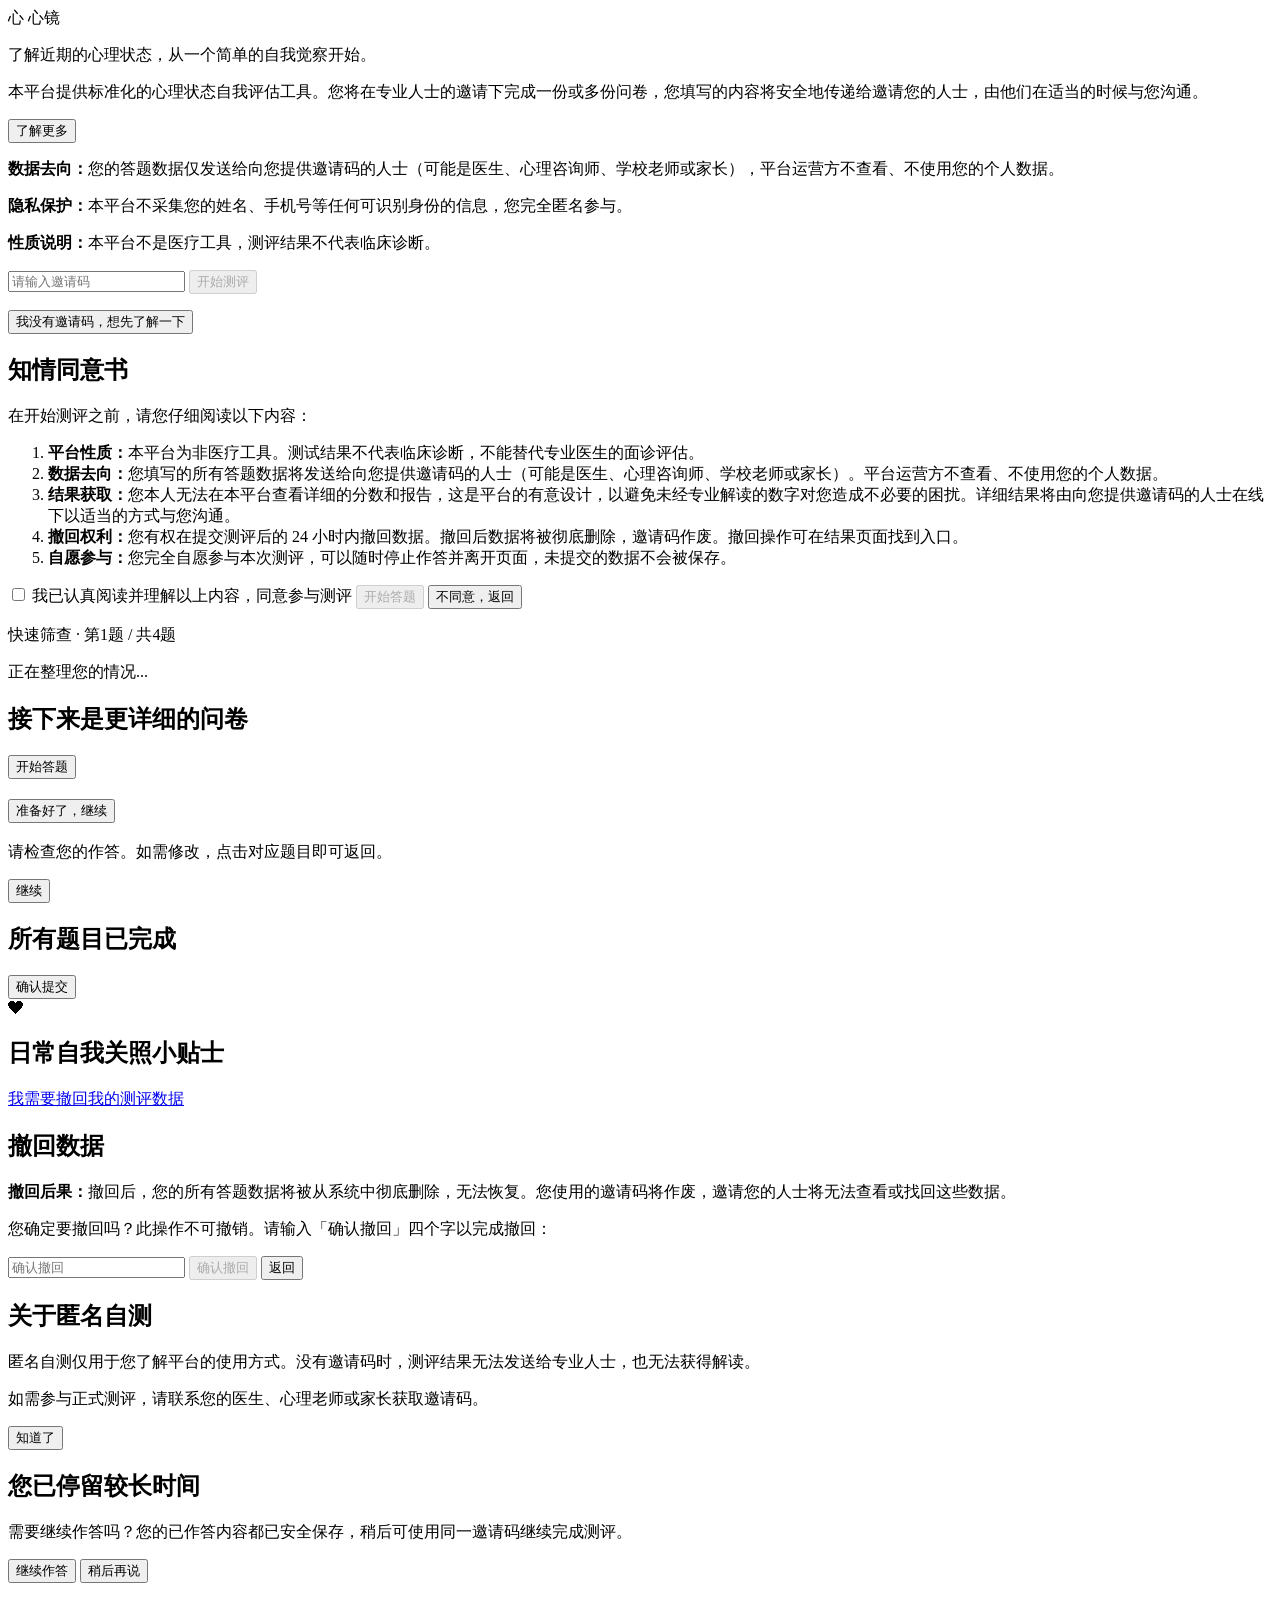
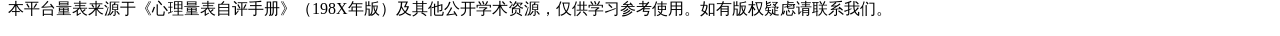
==== frontend-patient/index.html @ 8cd44533 "患者端前端：完整流程（知情同意/快筛/深度作答/结果/撤回），补 package-detail/session-answers 接口与 option_index 作答契约" ====
<!DOCTYPE html>
<html lang="zh-CN">
<head>
<meta charset="UTF-8">
<meta name="viewport" content="width=device-width, initial-scale=1.0, viewport-fit=cover">
<meta name="theme-color" content="#F7F3EC">
<title>心镜 · 心理健康自测工具</title>
<link rel="stylesheet" href="/patient/static/css/style.css">
</head>
<body>

<header class="site-header">
  <div class="brand">
    <span class="brand-mark" aria-hidden="true">心</span>
    <span class="brand-name">心镜</span>
  </div>
  <p class="brand-slogan">了解近期的心理状态，从一个简单的自我觉察开始。</p>
</header>

<main class="container">

  <!-- 首页 -->
  <section id="view-home" class="view">
    <div class="intro-card">
      <p>本平台提供标准化的心理状态自我评估工具。您将在专业人士的邀请下完成一份或多份问卷，您填写的内容将安全地传递给邀请您的人士，由他们在适当的时候与您沟通。</p>
      <button class="link-btn" id="btn-more-info">了解更多</button>
      <div id="more-info" class="hidden">
        <p><b>数据去向：</b>您的答题数据仅发送给向您提供邀请码的人士（可能是医生、心理咨询师、学校老师或家长），平台运营方不查看、不使用您的个人数据。</p>
        <p><b>隐私保护：</b>本平台不采集您的姓名、手机号等任何可识别身份的信息，您完全匿名参与。</p>
        <p><b>性质说明：</b>本平台不是医疗工具，测评结果不代表临床诊断。</p>
      </div>
    </div>

    <div class="invite-box">
      <input id="input-code" type="text" maxlength="8" placeholder="请输入邀请码"
             autocomplete="off" spellcheck="false">
      <button id="btn-start" class="btn-primary" disabled>开始测评</button>
    </div>
    <p id="code-tip" class="tip-text hidden"></p>

    <p class="anon-entry">
      <button class="link-btn" id="btn-anon">我没有邀请码，想先了解一下</button>
    </p>
  </section>

  <!-- 知情同意 -->
  <section id="view-consent" class="view hidden">
    <h1>知情同意书</h1>
    <div class="consent-text">
      <p>在开始测评之前，请您仔细阅读以下内容：</p>
      <ol>
        <li><b>平台性质：</b>本平台为非医疗工具。测试结果不代表临床诊断，不能替代专业医生的面诊评估。</li>
        <li><b>数据去向：</b>您填写的所有答题数据将发送给向您提供邀请码的人士（可能是医生、心理咨询师、学校老师或家长）。平台运营方不查看、不使用您的个人数据。</li>
        <li><b>结果获取：</b>您本人无法在本平台查看详细的分数和报告，这是平台的有意设计，以避免未经专业解读的数字对您造成不必要的困扰。详细结果将由向您提供邀请码的人士在线下以适当的方式与您沟通。</li>
        <li><b>撤回权利：</b>您有权在提交测评后的 24 小时内撤回数据。撤回后数据将被彻底删除，邀请码作废。撤回操作可在结果页面找到入口。</li>
        <li><b>自愿参与：</b>您完全自愿参与本次测评，可以随时停止作答并离开页面，未提交的数据不会被保存。</li>
      </ol>
    </div>
    <label class="consent-check">
      <input type="checkbox" id="consent-check">
      <span>我已认真阅读并理解以上内容，同意参与测评</span>
    </label>
    <button id="btn-consent-start" class="btn-primary" disabled>开始答题</button>
    <button class="btn-ghost" data-go="#home">不同意，返回</button>
  </section>

  <!-- 快速筛查 -->
  <section id="view-screening" class="view hidden">
    <div class="progress"><div id="screen-bar" class="progress-fill"></div></div>
    <p class="scale-label">快速筛查 · 第<span id="screen-no">1</span>题 / 共<span id="screen-total">4</span>题</p>
    <div class="question-card">
      <p class="question-text" id="screen-question"></p>
      <div class="options" id="screen-options"></div>
    </div>
  </section>

  <!-- 过渡动画 -->
  <section id="view-transition" class="view hidden">
    <div class="breath" aria-hidden="true"></div>
    <p class="transition-text">正在整理您的情况...</p>
  </section>

  <!-- 深度包说明 -->
  <section id="view-intro" class="view hidden">
    <div class="dialog-card">
      <h1>接下来是更详细的问卷</h1>
      <p id="intro-text"></p>
      <ul class="scale-list" id="intro-scales"></ul>
      <button id="btn-intro-start" class="btn-primary">开始答题</button>
    </div>
  </section>

  <!-- 量表休息页 -->
  <section id="view-break" class="view hidden">
    <div class="breath" aria-hidden="true"></div>
    <h1 id="break-title"></h1>
    <p id="break-sub"></p>
    <button id="btn-break-continue" class="btn-primary">准备好了，继续</button>
  </section>

  <!-- 深度作答 -->
  <section id="view-assessment" class="view hidden">
    <div class="assess-top">
      <div class="assess-head">
        <span class="scale-label" id="assess-scale-name"></span>
        <span class="assess-count" id="assess-count"></span>
      </div>
      <div class="progress"><div id="assess-bar" class="progress-fill"></div></div>
    </div>
    <div class="question-card">
      <p class="question-text" id="assess-question"></p>
      <div class="options" id="assess-options"></div>
    </div>
  </section>

  <!-- 量表完成确认页 -->
  <section id="view-scale-confirm" class="view hidden">
    <h1 id="scale-confirm-title"></h1>
    <p class="hint">请检查您的作答。如需修改，点击对应题目即可返回。</p>
    <div class="answer-list" id="scale-confirm-list"></div>
    <button id="btn-scale-confirm-next" class="btn-primary">继续</button>
  </section>

  <!-- 全部完成确认页 -->
  <section id="view-final-confirm" class="view hidden">
    <h1>所有题目已完成</h1>
    <p id="final-confirm-text"></p>
    <ul class="scale-list" id="final-confirm-list"></ul>
    <button id="btn-final-submit" class="btn-primary">确认提交</button>
  </section>

  <!-- 结果页 -->
  <section id="view-result" class="view hidden">
    <div class="result-heart" aria-hidden="true">❤</div>
    <h1 id="result-closing"></h1>
    <div class="result-encourage" id="result-encouragements"></div>
    <div class="tips-card">
      <h2>日常自我关照小贴士</h2>
      <ul id="result-tips"></ul>
    </div>
    <div class="disclaimer" id="result-disclaimer"></div>
    <p class="contact-hint" id="result-contact"></p>
    <p class="revoke-entry">
      <a href="#revoke" id="result-revoke" class="link-btn hidden">我需要撤回我的测评数据</a>
    </p>
  </section>

  <!-- 撤回页 -->
  <section id="view-revoke" class="view hidden">
    <h1>撤回数据</h1>
    <div class="consent-text">
      <p><b>撤回后果：</b>撤回后，您的所有答题数据将被从系统中彻底删除，无法恢复。您使用的邀请码将作废，邀请您的人士将无法查看或找回这些数据。</p>
      <p>您确定要撤回吗？此操作不可撤销。请输入「确认撤回」四个字以完成撤回：</p>
    </div>
    <input id="revoke-input" type="text" maxlength="4" placeholder="确认撤回">
    <button id="btn-revoke" class="btn-danger" disabled>确认撤回</button>
    <button class="btn-ghost" data-go="#result">返回</button>
    <p id="revoke-tip" class="tip-text"></p>
  </section>

  <!-- 匿名说明弹层 -->
  <div id="modal-anon" class="modal hidden">
    <div class="modal-box">
      <h2>关于匿名自测</h2>
      <p>匿名自测仅用于您了解平台的使用方式。没有邀请码时，测评结果无法发送给专业人士，也无法获得解读。</p>
      <p>如需参与正式测评，请联系您的医生、心理老师或家长获取邀请码。</p>
      <button class="btn-primary" data-close-modal>知道了</button>
    </div>
  </div>

  <!-- 超时提示弹层 -->
  <div id="modal-timeout" class="modal hidden">
    <div class="modal-box">
      <h2>您已停留较长时间</h2>
      <p>需要继续作答吗？您的已作答内容都已安全保存，稍后可使用同一邀请码继续完成测评。</p>
      <button class="btn-primary" id="btn-timeout-continue">继续作答</button>
      <button class="btn-ghost" data-go="#result">稍后再说</button>
    </div>
  </div>

</main>

<footer class="site-footer">
  <p>本平台量表来源于《心理量表自评手册》（198X年版）及其他公开学术资源，仅供学习参考使用。如有版权疑虑请联系我们。</p>
</footer>

<script src="/patient/static/js/api.js"></script>
<script src="/patient/static/js/app.js"></script>
</body>
</html>
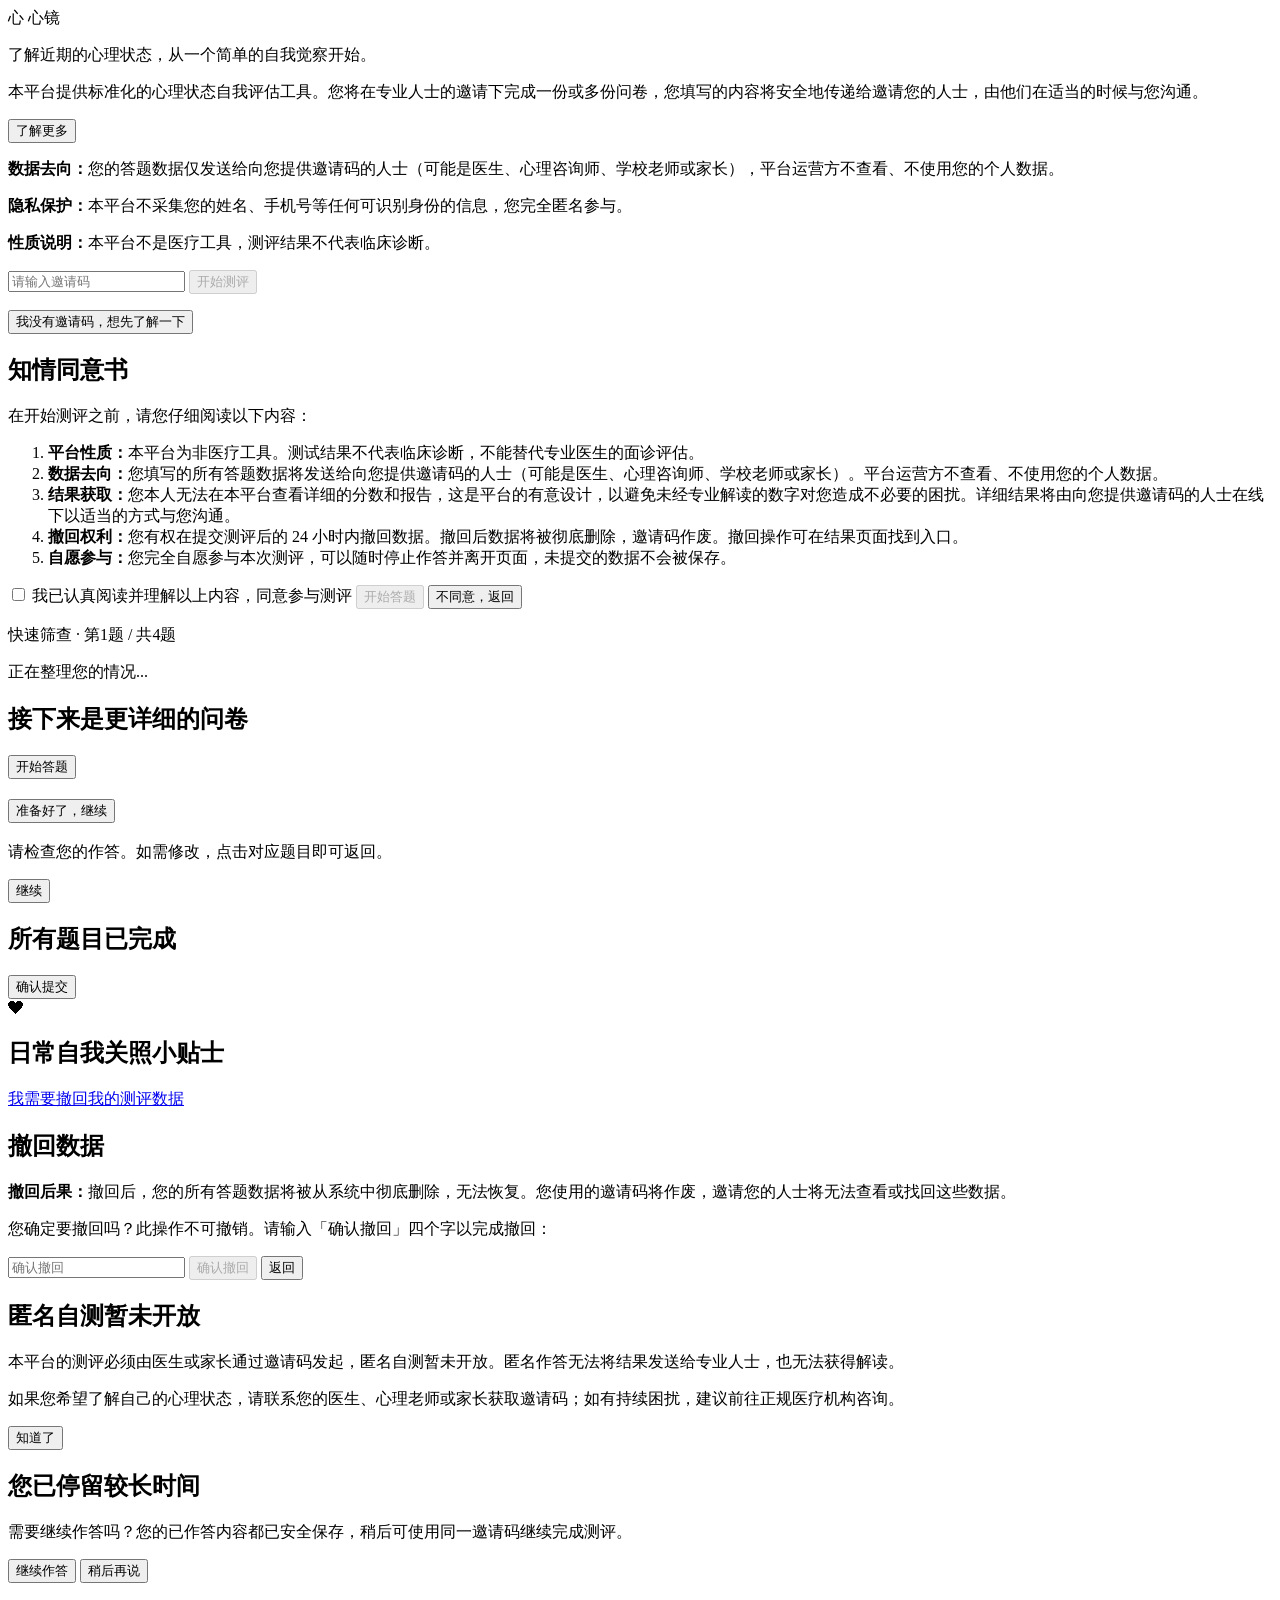
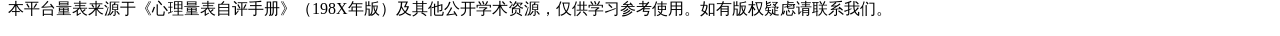
==== commit 48908af6: "管理员密码修复：新增 scripts/reset_admin.py 一键还原，冒烟脚本结束后自动还原管理员密码；匿名入口文案改为'匿名自测暂未开放'" ====
--- a/frontend-patient/index.html
+++ b/frontend-patient/index.html
@@ -161,9 +161,9 @@
   <!-- 匿名说明弹层 -->
   <div id="modal-anon" class="modal hidden">
     <div class="modal-box">
-      <h2>关于匿名自测</h2>
-      <p>匿名自测仅用于您了解平台的使用方式。没有邀请码时，测评结果无法发送给专业人士，也无法获得解读。</p>
-      <p>如需参与正式测评，请联系您的医生、心理老师或家长获取邀请码。</p>
+      <h2>匿名自测暂未开放</h2>
+      <p>本平台的测评必须由医生或家长通过邀请码发起，匿名自测暂未开放。匿名作答无法将结果发送给专业人士，也无法获得解读。</p>
+      <p>如果您希望了解自己的心理状态，请联系您的医生、心理老师或家长获取邀请码；如有持续困扰，建议前往正规医疗机构咨询。</p>
       <button class="btn-primary" data-close-modal>知道了</button>
     </div>
   </div>
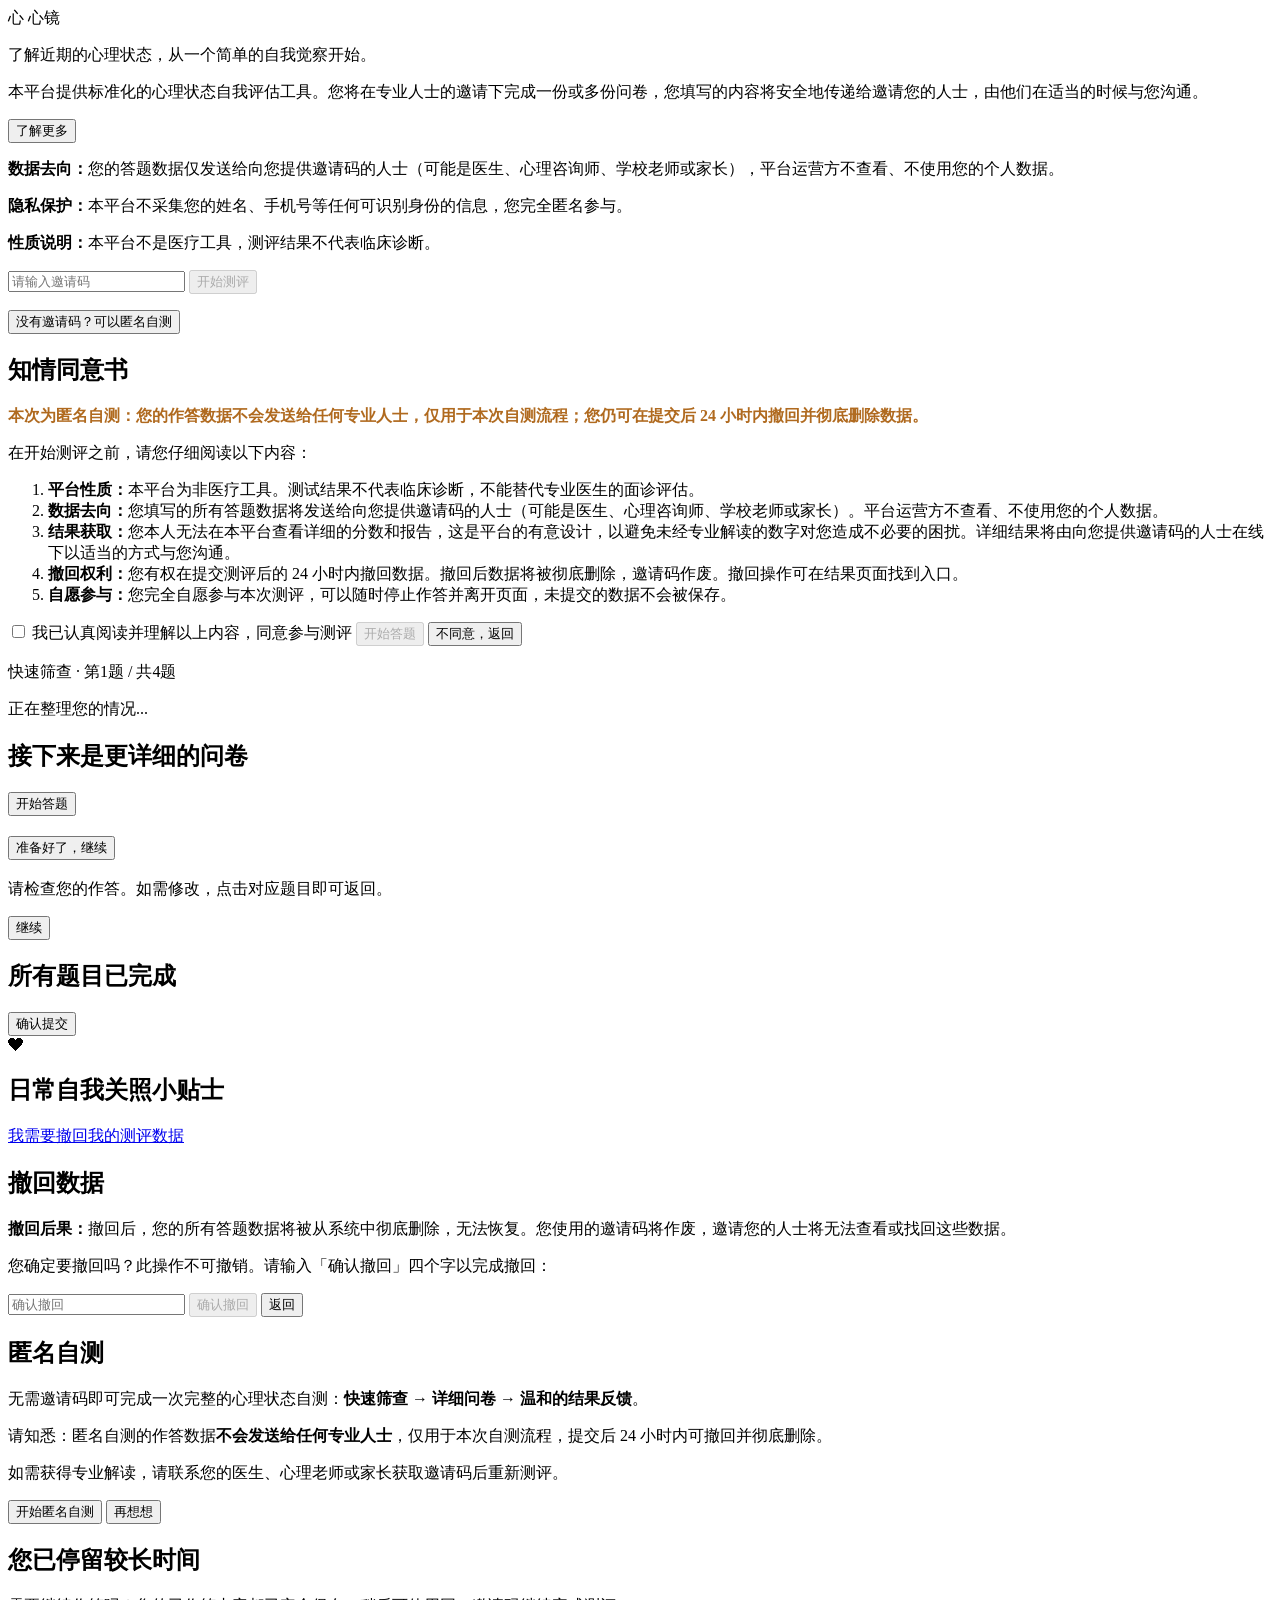
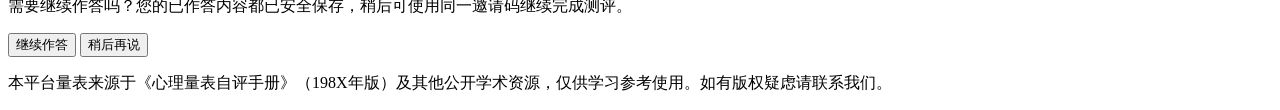
==== commit f1eb69c7: "开放匿名自测：匿名会话(无邀请码,invite_code_id可空+anonymous标记)、匿名知情同意/断点续答/匿名结果文案/匿名撤回；患者端匿名入口与流程；新增匿名流程测试与冒烟用例(契约20" ====
--- a/frontend-patient/index.html
+++ b/frontend-patient/index.html
@@ -39,7 +39,7 @@
     <p id="code-tip" class="tip-text hidden"></p>
 
     <p class="anon-entry">
-      <button class="link-btn" id="btn-anon">我没有邀请码，想先了解一下</button>
+      <button class="link-btn" id="btn-anon">没有邀请码？可以匿名自测</button>
     </p>
   </section>
 
@@ -47,6 +47,9 @@
   <section id="view-consent" class="view hidden">
     <h1>知情同意书</h1>
     <div class="consent-text">
+      <p class="hidden" id="anon-consent-note" style="color:#B06A1F;font-weight:600">
+        本次为匿名自测：您的作答数据不会发送给任何专业人士，仅用于本次自测流程；您仍可在提交后 24 小时内撤回并彻底删除数据。
+      </p>
       <p>在开始测评之前，请您仔细阅读以下内容：</p>
       <ol>
         <li><b>平台性质：</b>本平台为非医疗工具。测试结果不代表临床诊断，不能替代专业医生的面诊评估。</li>
@@ -149,7 +152,7 @@
   <section id="view-revoke" class="view hidden">
     <h1>撤回数据</h1>
     <div class="consent-text">
-      <p><b>撤回后果：</b>撤回后，您的所有答题数据将被从系统中彻底删除，无法恢复。您使用的邀请码将作废，邀请您的人士将无法查看或找回这些数据。</p>
+      <p id="revoke-consequence"><b>撤回后果：</b>撤回后，您的所有答题数据将被从系统中彻底删除，无法恢复。您使用的邀请码将作废，邀请您的人士将无法查看或找回这些数据。</p>
       <p>您确定要撤回吗？此操作不可撤销。请输入「确认撤回」四个字以完成撤回：</p>
     </div>
     <input id="revoke-input" type="text" maxlength="4" placeholder="确认撤回">
@@ -158,13 +161,15 @@
     <p id="revoke-tip" class="tip-text"></p>
   </section>
 
-  <!-- 匿名说明弹层 -->
+  <!-- 匿名自测说明弹层 -->
   <div id="modal-anon" class="modal hidden">
     <div class="modal-box">
-      <h2>匿名自测暂未开放</h2>
-      <p>本平台的测评必须由医生或家长通过邀请码发起，匿名自测暂未开放。匿名作答无法将结果发送给专业人士，也无法获得解读。</p>
-      <p>如果您希望了解自己的心理状态，请联系您的医生、心理老师或家长获取邀请码；如有持续困扰，建议前往正规医疗机构咨询。</p>
-      <button class="btn-primary" data-close-modal>知道了</button>
+      <h2>匿名自测</h2>
+      <p>无需邀请码即可完成一次完整的心理状态自测：<b>快速筛查 → 详细问卷 → 温和的结果反馈</b>。</p>
+      <p>请知悉：匿名自测的作答数据<b>不会发送给任何专业人士</b>，仅用于本次自测流程，提交后 24 小时内可撤回并彻底删除。</p>
+      <p>如需获得专业解读，请联系您的医生、心理老师或家长获取邀请码后重新测评。</p>
+      <button class="btn-primary" id="btn-anon-start">开始匿名自测</button>
+      <button class="btn-ghost" data-close-modal>再想想</button>
     </div>
   </div>
 
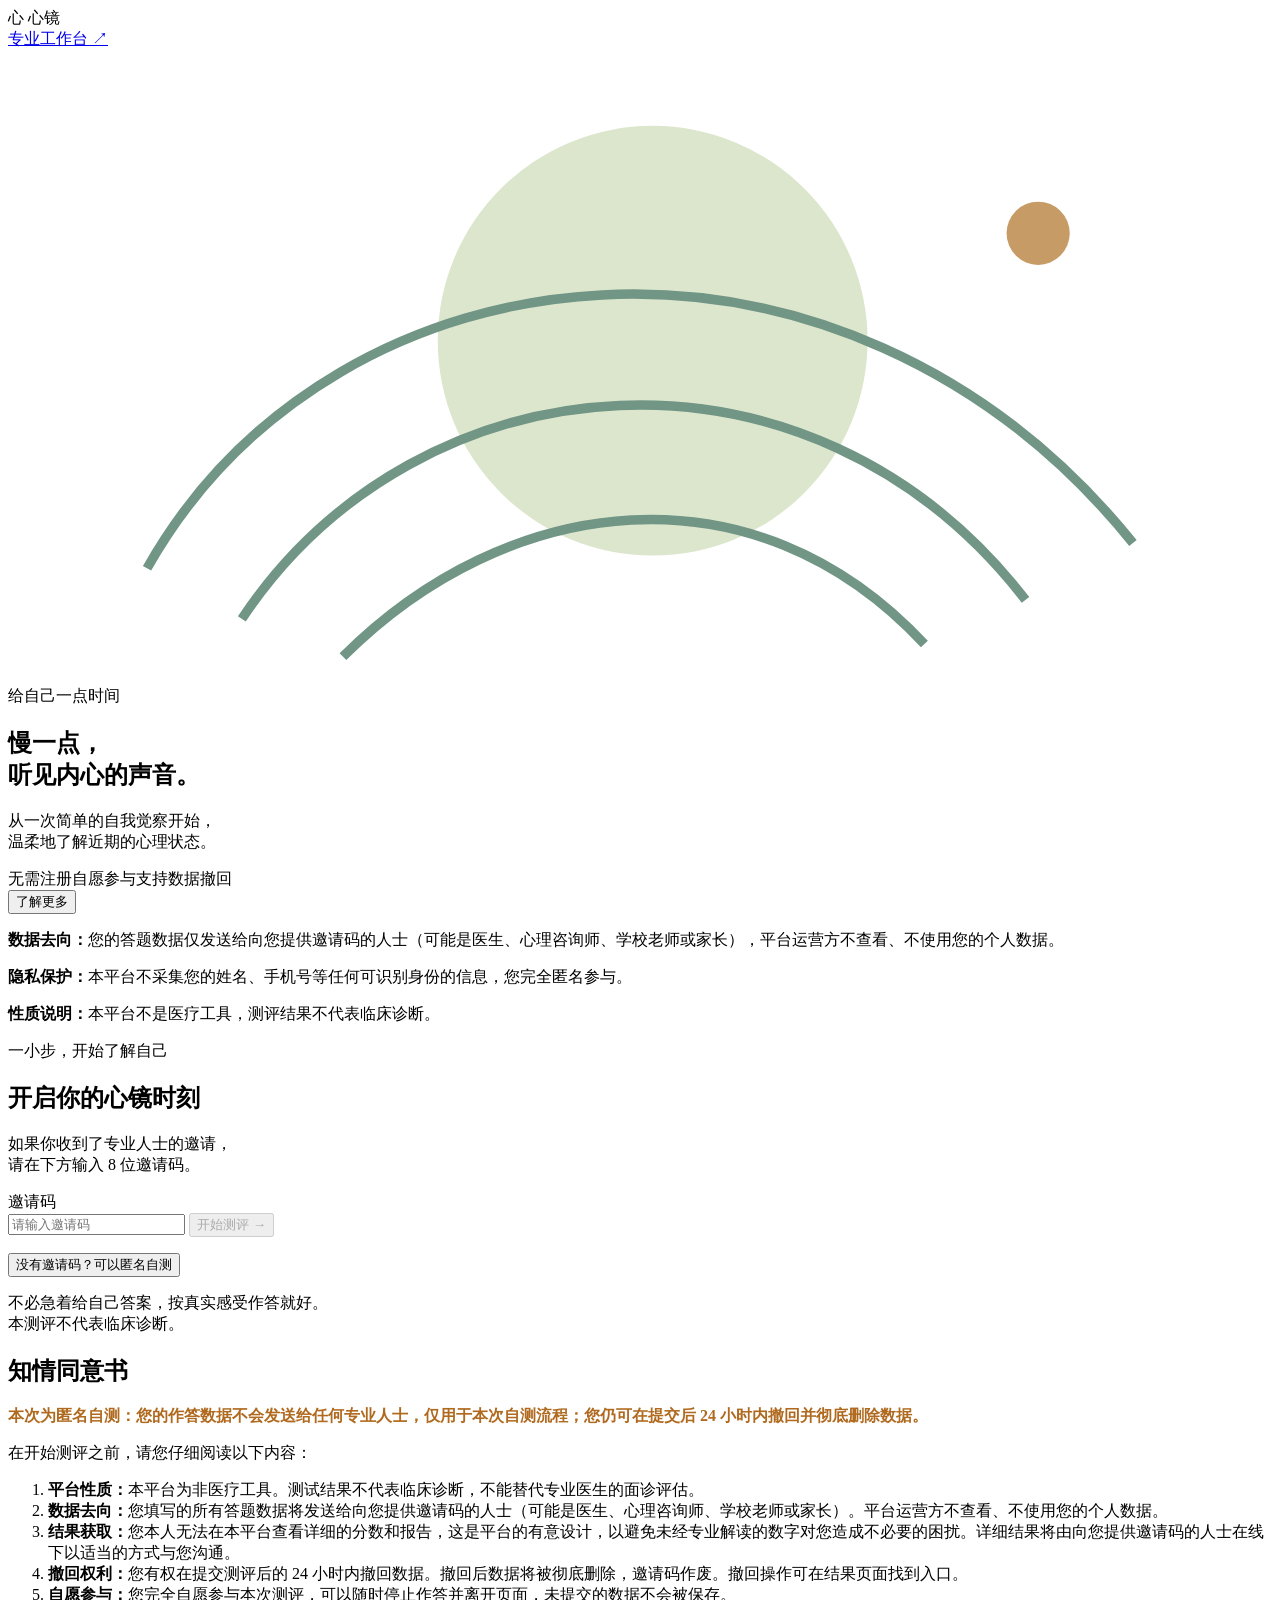
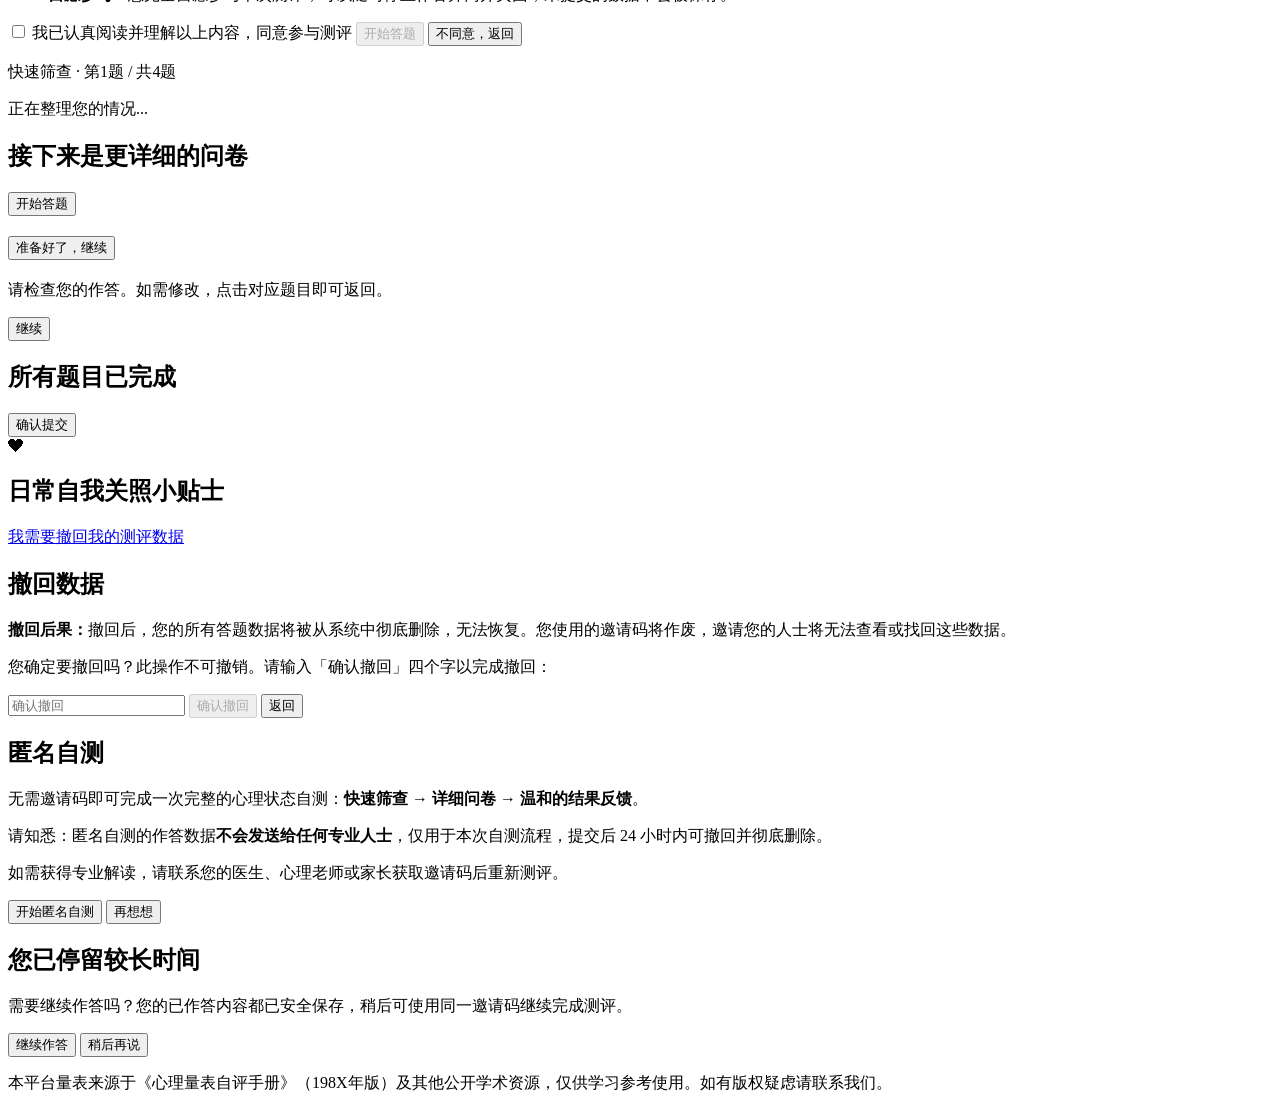
==== commit e0a5a21a: "Polish patient and workspace UI; fix asset paths" ====
--- a/frontend-patient/index.html
+++ b/frontend-patient/index.html
@@ -1,195 +1,207 @@
-<!DOCTYPE html>
-<html lang="zh-CN">
-<head>
-<meta charset="UTF-8">
-<meta name="viewport" content="width=device-width, initial-scale=1.0, viewport-fit=cover">
-<meta name="theme-color" content="#F7F3EC">
-<title>心镜 · 心理健康自测工具</title>
-<link rel="stylesheet" href="/patient/static/css/style.css">
-</head>
-<body>
-
-<header class="site-header">
-  <div class="brand">
-    <span class="brand-mark" aria-hidden="true">心</span>
-    <span class="brand-name">心镜</span>
-  </div>
-  <p class="brand-slogan">了解近期的心理状态，从一个简单的自我觉察开始。</p>
-</header>
-
-<main class="container">
-
-  <!-- 首页 -->
-  <section id="view-home" class="view">
-    <div class="intro-card">
-      <p>本平台提供标准化的心理状态自我评估工具。您将在专业人士的邀请下完成一份或多份问卷，您填写的内容将安全地传递给邀请您的人士，由他们在适当的时候与您沟通。</p>
+<!DOCTYPE html>
+<html lang="zh-CN">
+<head>
+<meta charset="UTF-8">
+<meta name="viewport" content="width=device-width, initial-scale=1.0, viewport-fit=cover">
+<meta name="theme-color" content="#F6F7F2">
+<link rel="icon" href="data:,">
+<title>心镜 · 心理健康自测工具</title>
+<link rel="stylesheet" href="/patient/static/css/style.css">
+</head>
+<body>
+
+<header class="site-header">
+  <div class="brand">
+    <span class="brand-mark" aria-hidden="true">心</span>
+    <span class="brand-name">心镜</span>
+  </div>
+  <a class="workspace-link" href="/doctor">专业工作台 <span aria-hidden="true">↗</span></a>
+</header>
+
+<main class="container">
+
+  <!-- 首页 -->
+  <section id="view-home" class="view">
+    <div class="intro-card">
+      <div class="welcome-art" aria-hidden="true"><svg viewBox="0 0 200 100" fill="none"><circle cx="102" cy="46" r="34" fill="#DCE6CC"/><path d="M22 82C52 29 132 21 178 78M37 90C65 48 127 43 161 87M53 96C79 70 118 65 145 94" stroke="#719686" stroke-width="1.5"/><circle cx="163" cy="29" r="5" fill="#C79B66"/></svg></div>
+      <span class="eyebrow">给自己一点时间</span>
+      <h1 class="welcome-title">慢一点，<br>听见<span>内心的声音。</span></h1>
+      <p class="welcome-description">从一次简单的自我觉察开始，<br>温柔地了解近期的心理状态。</p>
+      <div class="welcome-values"><span>无需注册</span><span>自愿参与</span><span>支持数据撤回</span></div>
       <button class="link-btn" id="btn-more-info">了解更多</button>
-      <div id="more-info" class="hidden">
-        <p><b>数据去向：</b>您的答题数据仅发送给向您提供邀请码的人士（可能是医生、心理咨询师、学校老师或家长），平台运营方不查看、不使用您的个人数据。</p>
-        <p><b>隐私保护：</b>本平台不采集您的姓名、手机号等任何可识别身份的信息，您完全匿名参与。</p>
-        <p><b>性质说明：</b>本平台不是医疗工具，测评结果不代表临床诊断。</p>
-      </div>
-    </div>
-
+      <div id="more-info" class="hidden">
+        <p><b>数据去向：</b>您的答题数据仅发送给向您提供邀请码的人士（可能是医生、心理咨询师、学校老师或家长），平台运营方不查看、不使用您的个人数据。</p>
+        <p><b>隐私保护：</b>本平台不采集您的姓名、手机号等任何可识别身份的信息，您完全匿名参与。</p>
+        <p><b>性质说明：</b>本平台不是医疗工具，测评结果不代表临床诊断。</p>
+      </div>
+    </div>
+
+    <div class="start-card">
+    <span class="eyebrow">一小步，开始了解自己</span>
+    <h2>开启你的心镜时刻</h2>
+    <p class="start-description">如果你收到了专业人士的邀请，<br>请在下方输入 8 位邀请码。</p>
+    <label class="invite-label" for="input-code">邀请码</label>
     <div class="invite-box">
-      <input id="input-code" type="text" maxlength="8" placeholder="请输入邀请码"
-             autocomplete="off" spellcheck="false">
-      <button id="btn-start" class="btn-primary" disabled>开始测评</button>
-    </div>
-    <p id="code-tip" class="tip-text hidden"></p>
-
+      <input id="input-code" type="text" maxlength="8" placeholder="请输入邀请码"
+             autocomplete="off" spellcheck="false">
+      <button id="btn-start" class="btn-primary" disabled>开始测评 <span aria-hidden="true">→</span></button>
+    </div>
+    <p id="code-tip" class="tip-text hidden"></p>
+
     <p class="anon-entry">
       <button class="link-btn" id="btn-anon">没有邀请码？可以匿名自测</button>
     </p>
-  </section>
-
-  <!-- 知情同意 -->
-  <section id="view-consent" class="view hidden">
-    <h1>知情同意书</h1>
-    <div class="consent-text">
-      <p class="hidden" id="anon-consent-note" style="color:#B06A1F;font-weight:600">
-        本次为匿名自测：您的作答数据不会发送给任何专业人士，仅用于本次自测流程；您仍可在提交后 24 小时内撤回并彻底删除数据。
-      </p>
-      <p>在开始测评之前，请您仔细阅读以下内容：</p>
-      <ol>
-        <li><b>平台性质：</b>本平台为非医疗工具。测试结果不代表临床诊断，不能替代专业医生的面诊评估。</li>
-        <li><b>数据去向：</b>您填写的所有答题数据将发送给向您提供邀请码的人士（可能是医生、心理咨询师、学校老师或家长）。平台运营方不查看、不使用您的个人数据。</li>
-        <li><b>结果获取：</b>您本人无法在本平台查看详细的分数和报告，这是平台的有意设计，以避免未经专业解读的数字对您造成不必要的困扰。详细结果将由向您提供邀请码的人士在线下以适当的方式与您沟通。</li>
-        <li><b>撤回权利：</b>您有权在提交测评后的 24 小时内撤回数据。撤回后数据将被彻底删除，邀请码作废。撤回操作可在结果页面找到入口。</li>
-        <li><b>自愿参与：</b>您完全自愿参与本次测评，可以随时停止作答并离开页面，未提交的数据不会被保存。</li>
-      </ol>
+    <p class="start-note">不必急着给自己答案，按真实感受作答就好。<br>本测评不代表临床诊断。</p>
     </div>
-    <label class="consent-check">
-      <input type="checkbox" id="consent-check">
-      <span>我已认真阅读并理解以上内容，同意参与测评</span>
-    </label>
-    <button id="btn-consent-start" class="btn-primary" disabled>开始答题</button>
-    <button class="btn-ghost" data-go="#home">不同意，返回</button>
-  </section>
-
-  <!-- 快速筛查 -->
-  <section id="view-screening" class="view hidden">
-    <div class="progress"><div id="screen-bar" class="progress-fill"></div></div>
-    <p class="scale-label">快速筛查 · 第<span id="screen-no">1</span>题 / 共<span id="screen-total">4</span>题</p>
-    <div class="question-card">
-      <p class="question-text" id="screen-question"></p>
-      <div class="options" id="screen-options"></div>
-    </div>
-  </section>
-
-  <!-- 过渡动画 -->
-  <section id="view-transition" class="view hidden">
-    <div class="breath" aria-hidden="true"></div>
-    <p class="transition-text">正在整理您的情况...</p>
-  </section>
-
-  <!-- 深度包说明 -->
-  <section id="view-intro" class="view hidden">
-    <div class="dialog-card">
-      <h1>接下来是更详细的问卷</h1>
-      <p id="intro-text"></p>
-      <ul class="scale-list" id="intro-scales"></ul>
-      <button id="btn-intro-start" class="btn-primary">开始答题</button>
-    </div>
-  </section>
-
-  <!-- 量表休息页 -->
-  <section id="view-break" class="view hidden">
-    <div class="breath" aria-hidden="true"></div>
-    <h1 id="break-title"></h1>
-    <p id="break-sub"></p>
-    <button id="btn-break-continue" class="btn-primary">准备好了，继续</button>
-  </section>
-
-  <!-- 深度作答 -->
-  <section id="view-assessment" class="view hidden">
-    <div class="assess-top">
-      <div class="assess-head">
-        <span class="scale-label" id="assess-scale-name"></span>
-        <span class="assess-count" id="assess-count"></span>
-      </div>
-      <div class="progress"><div id="assess-bar" class="progress-fill"></div></div>
-    </div>
-    <div class="question-card">
-      <p class="question-text" id="assess-question"></p>
-      <div class="options" id="assess-options"></div>
-    </div>
-  </section>
-
-  <!-- 量表完成确认页 -->
-  <section id="view-scale-confirm" class="view hidden">
-    <h1 id="scale-confirm-title"></h1>
-    <p class="hint">请检查您的作答。如需修改，点击对应题目即可返回。</p>
-    <div class="answer-list" id="scale-confirm-list"></div>
-    <button id="btn-scale-confirm-next" class="btn-primary">继续</button>
-  </section>
-
-  <!-- 全部完成确认页 -->
-  <section id="view-final-confirm" class="view hidden">
-    <h1>所有题目已完成</h1>
-    <p id="final-confirm-text"></p>
-    <ul class="scale-list" id="final-confirm-list"></ul>
-    <button id="btn-final-submit" class="btn-primary">确认提交</button>
-  </section>
-
-  <!-- 结果页 -->
-  <section id="view-result" class="view hidden">
-    <div class="result-heart" aria-hidden="true">❤</div>
-    <h1 id="result-closing"></h1>
-    <div class="result-encourage" id="result-encouragements"></div>
-    <div class="tips-card">
-      <h2>日常自我关照小贴士</h2>
-      <ul id="result-tips"></ul>
-    </div>
-    <div class="disclaimer" id="result-disclaimer"></div>
-    <p class="contact-hint" id="result-contact"></p>
-    <p class="revoke-entry">
-      <a href="#revoke" id="result-revoke" class="link-btn hidden">我需要撤回我的测评数据</a>
-    </p>
-  </section>
-
-  <!-- 撤回页 -->
-  <section id="view-revoke" class="view hidden">
-    <h1>撤回数据</h1>
-    <div class="consent-text">
-      <p id="revoke-consequence"><b>撤回后果：</b>撤回后，您的所有答题数据将被从系统中彻底删除，无法恢复。您使用的邀请码将作废，邀请您的人士将无法查看或找回这些数据。</p>
-      <p>您确定要撤回吗？此操作不可撤销。请输入「确认撤回」四个字以完成撤回：</p>
-    </div>
-    <input id="revoke-input" type="text" maxlength="4" placeholder="确认撤回">
-    <button id="btn-revoke" class="btn-danger" disabled>确认撤回</button>
-    <button class="btn-ghost" data-go="#result">返回</button>
-    <p id="revoke-tip" class="tip-text"></p>
-  </section>
-
-  <!-- 匿名自测说明弹层 -->
-  <div id="modal-anon" class="modal hidden">
-    <div class="modal-box">
-      <h2>匿名自测</h2>
-      <p>无需邀请码即可完成一次完整的心理状态自测：<b>快速筛查 → 详细问卷 → 温和的结果反馈</b>。</p>
-      <p>请知悉：匿名自测的作答数据<b>不会发送给任何专业人士</b>，仅用于本次自测流程，提交后 24 小时内可撤回并彻底删除。</p>
-      <p>如需获得专业解读，请联系您的医生、心理老师或家长获取邀请码后重新测评。</p>
-      <button class="btn-primary" id="btn-anon-start">开始匿名自测</button>
-      <button class="btn-ghost" data-close-modal>再想想</button>
-    </div>
-  </div>
-
-  <!-- 超时提示弹层 -->
-  <div id="modal-timeout" class="modal hidden">
-    <div class="modal-box">
-      <h2>您已停留较长时间</h2>
-      <p>需要继续作答吗？您的已作答内容都已安全保存，稍后可使用同一邀请码继续完成测评。</p>
-      <button class="btn-primary" id="btn-timeout-continue">继续作答</button>
-      <button class="btn-ghost" data-go="#result">稍后再说</button>
-    </div>
-  </div>
-
-</main>
-
-<footer class="site-footer">
-  <p>本平台量表来源于《心理量表自评手册》（198X年版）及其他公开学术资源，仅供学习参考使用。如有版权疑虑请联系我们。</p>
-</footer>
-
-<script src="/patient/static/js/api.js"></script>
-<script src="/patient/static/js/app.js"></script>
-</body>
-</html>
+  </section>
+
+  <!-- 知情同意 -->
+  <section id="view-consent" class="view hidden">
+    <h1>知情同意书</h1>
+    <div class="consent-text">
+      <p class="hidden" id="anon-consent-note" style="color:#B06A1F;font-weight:600">
+        本次为匿名自测：您的作答数据不会发送给任何专业人士，仅用于本次自测流程；您仍可在提交后 24 小时内撤回并彻底删除数据。
+      </p>
+      <p>在开始测评之前，请您仔细阅读以下内容：</p>
+      <ol>
+        <li><b>平台性质：</b>本平台为非医疗工具。测试结果不代表临床诊断，不能替代专业医生的面诊评估。</li>
+        <li><b>数据去向：</b>您填写的所有答题数据将发送给向您提供邀请码的人士（可能是医生、心理咨询师、学校老师或家长）。平台运营方不查看、不使用您的个人数据。</li>
+        <li><b>结果获取：</b>您本人无法在本平台查看详细的分数和报告，这是平台的有意设计，以避免未经专业解读的数字对您造成不必要的困扰。详细结果将由向您提供邀请码的人士在线下以适当的方式与您沟通。</li>
+        <li><b>撤回权利：</b>您有权在提交测评后的 24 小时内撤回数据。撤回后数据将被彻底删除，邀请码作废。撤回操作可在结果页面找到入口。</li>
+        <li><b>自愿参与：</b>您完全自愿参与本次测评，可以随时停止作答并离开页面，未提交的数据不会被保存。</li>
+      </ol>
+    </div>
+    <label class="consent-check">
+      <input type="checkbox" id="consent-check">
+      <span>我已认真阅读并理解以上内容，同意参与测评</span>
+    </label>
+    <button id="btn-consent-start" class="btn-primary" disabled>开始答题</button>
+    <button class="btn-ghost" data-go="#home">不同意，返回</button>
+  </section>
+
+  <!-- 快速筛查 -->
+  <section id="view-screening" class="view hidden">
+    <div class="progress"><div id="screen-bar" class="progress-fill"></div></div>
+    <p class="scale-label">快速筛查 · 第<span id="screen-no">1</span>题 / 共<span id="screen-total">4</span>题</p>
+    <div class="question-card">
+      <p class="question-text" id="screen-question"></p>
+      <div class="options" id="screen-options"></div>
+    </div>
+  </section>
+
+  <!-- 过渡动画 -->
+  <section id="view-transition" class="view hidden">
+    <div class="breath" aria-hidden="true"></div>
+    <p class="transition-text">正在整理您的情况...</p>
+  </section>
+
+  <!-- 深度包说明 -->
+  <section id="view-intro" class="view hidden">
+    <div class="dialog-card">
+      <h1>接下来是更详细的问卷</h1>
+      <p id="intro-text"></p>
+      <ul class="scale-list" id="intro-scales"></ul>
+      <button id="btn-intro-start" class="btn-primary">开始答题</button>
+    </div>
+  </section>
+
+  <!-- 量表休息页 -->
+  <section id="view-break" class="view hidden">
+    <div class="breath" aria-hidden="true"></div>
+    <h1 id="break-title"></h1>
+    <p id="break-sub"></p>
+    <button id="btn-break-continue" class="btn-primary">准备好了，继续</button>
+  </section>
+
+  <!-- 深度作答 -->
+  <section id="view-assessment" class="view hidden">
+    <div class="assess-top">
+      <div class="assess-head">
+        <span class="scale-label" id="assess-scale-name"></span>
+        <span class="assess-count" id="assess-count"></span>
+      </div>
+      <div class="progress"><div id="assess-bar" class="progress-fill"></div></div>
+    </div>
+    <div class="question-card">
+      <p class="question-text" id="assess-question"></p>
+      <div class="options" id="assess-options"></div>
+    </div>
+  </section>
+
+  <!-- 量表完成确认页 -->
+  <section id="view-scale-confirm" class="view hidden">
+    <h1 id="scale-confirm-title"></h1>
+    <p class="hint">请检查您的作答。如需修改，点击对应题目即可返回。</p>
+    <div class="answer-list" id="scale-confirm-list"></div>
+    <button id="btn-scale-confirm-next" class="btn-primary">继续</button>
+  </section>
+
+  <!-- 全部完成确认页 -->
+  <section id="view-final-confirm" class="view hidden">
+    <h1>所有题目已完成</h1>
+    <p id="final-confirm-text"></p>
+    <ul class="scale-list" id="final-confirm-list"></ul>
+    <button id="btn-final-submit" class="btn-primary">确认提交</button>
+  </section>
+
+  <!-- 结果页 -->
+  <section id="view-result" class="view hidden">
+    <div class="result-heart" aria-hidden="true">❤</div>
+    <h1 id="result-closing"></h1>
+    <div class="result-encourage" id="result-encouragements"></div>
+    <div class="tips-card">
+      <h2>日常自我关照小贴士</h2>
+      <ul id="result-tips"></ul>
+    </div>
+    <div class="disclaimer" id="result-disclaimer"></div>
+    <p class="contact-hint" id="result-contact"></p>
+    <p class="revoke-entry">
+      <a href="#revoke" id="result-revoke" class="link-btn hidden">我需要撤回我的测评数据</a>
+    </p>
+  </section>
+
+  <!-- 撤回页 -->
+  <section id="view-revoke" class="view hidden">
+    <h1>撤回数据</h1>
+    <div class="consent-text">
+      <p id="revoke-consequence"><b>撤回后果：</b>撤回后，您的所有答题数据将被从系统中彻底删除，无法恢复。您使用的邀请码将作废，邀请您的人士将无法查看或找回这些数据。</p>
+      <p>您确定要撤回吗？此操作不可撤销。请输入「确认撤回」四个字以完成撤回：</p>
+    </div>
+    <input id="revoke-input" type="text" maxlength="4" placeholder="确认撤回">
+    <button id="btn-revoke" class="btn-danger" disabled>确认撤回</button>
+    <button class="btn-ghost" data-go="#result">返回</button>
+    <p id="revoke-tip" class="tip-text"></p>
+  </section>
+
+  <!-- 匿名自测说明弹层 -->
+  <div id="modal-anon" class="modal hidden">
+    <div class="modal-box">
+      <h2>匿名自测</h2>
+      <p>无需邀请码即可完成一次完整的心理状态自测：<b>快速筛查 → 详细问卷 → 温和的结果反馈</b>。</p>
+      <p>请知悉：匿名自测的作答数据<b>不会发送给任何专业人士</b>，仅用于本次自测流程，提交后 24 小时内可撤回并彻底删除。</p>
+      <p>如需获得专业解读，请联系您的医生、心理老师或家长获取邀请码后重新测评。</p>
+      <button class="btn-primary" id="btn-anon-start">开始匿名自测</button>
+      <button class="btn-ghost" data-close-modal>再想想</button>
+    </div>
+  </div>
+
+  <!-- 超时提示弹层 -->
+  <div id="modal-timeout" class="modal hidden">
+    <div class="modal-box">
+      <h2>您已停留较长时间</h2>
+      <p>需要继续作答吗？您的已作答内容都已安全保存，稍后可使用同一邀请码继续完成测评。</p>
+      <button class="btn-primary" id="btn-timeout-continue">继续作答</button>
+      <button class="btn-ghost" data-go="#result">稍后再说</button>
+    </div>
+  </div>
+
+</main>
+
+<footer class="site-footer">
+  <p>本平台量表来源于《心理量表自评手册》（198X年版）及其他公开学术资源，仅供学习参考使用。如有版权疑虑请联系我们。</p>
+</footer>
+
+<script src="/patient/static/js/api.js"></script>
+<script src="/patient/static/js/app.js"></script>
+</body>
+</html>
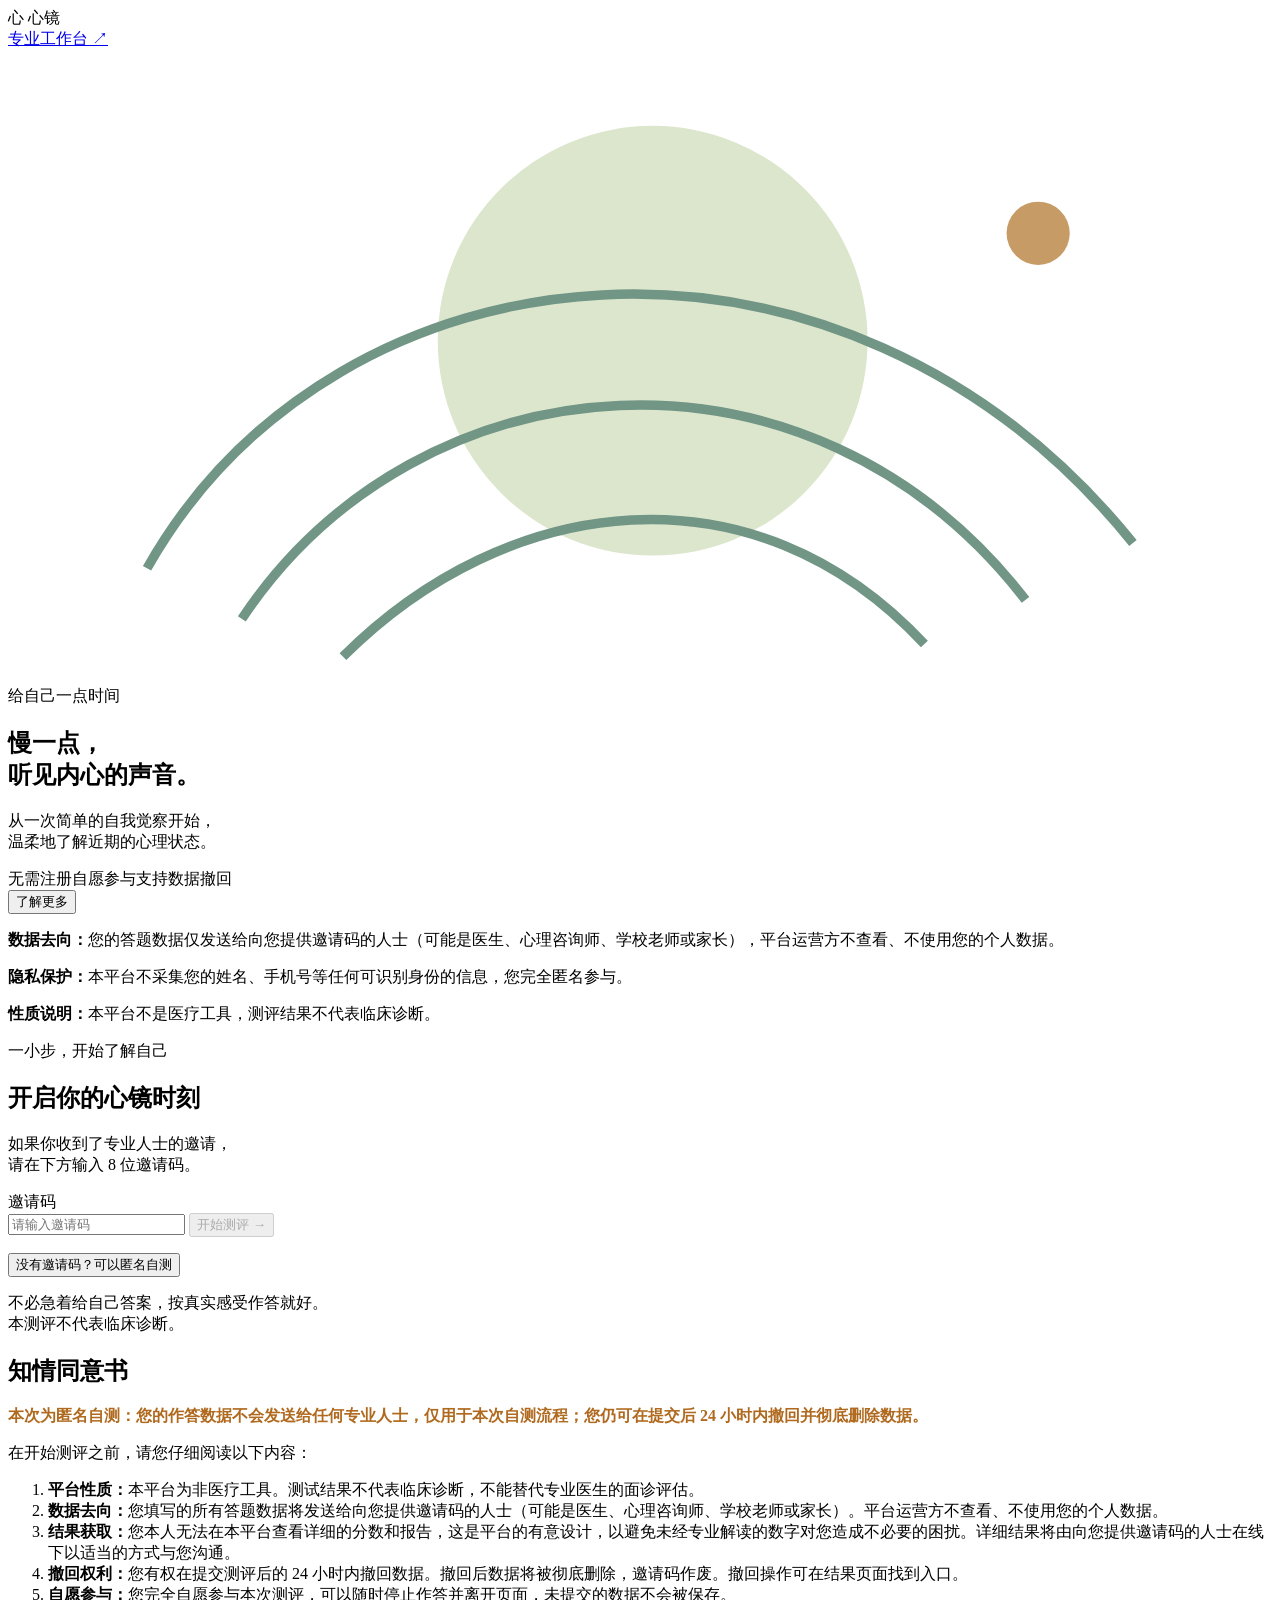
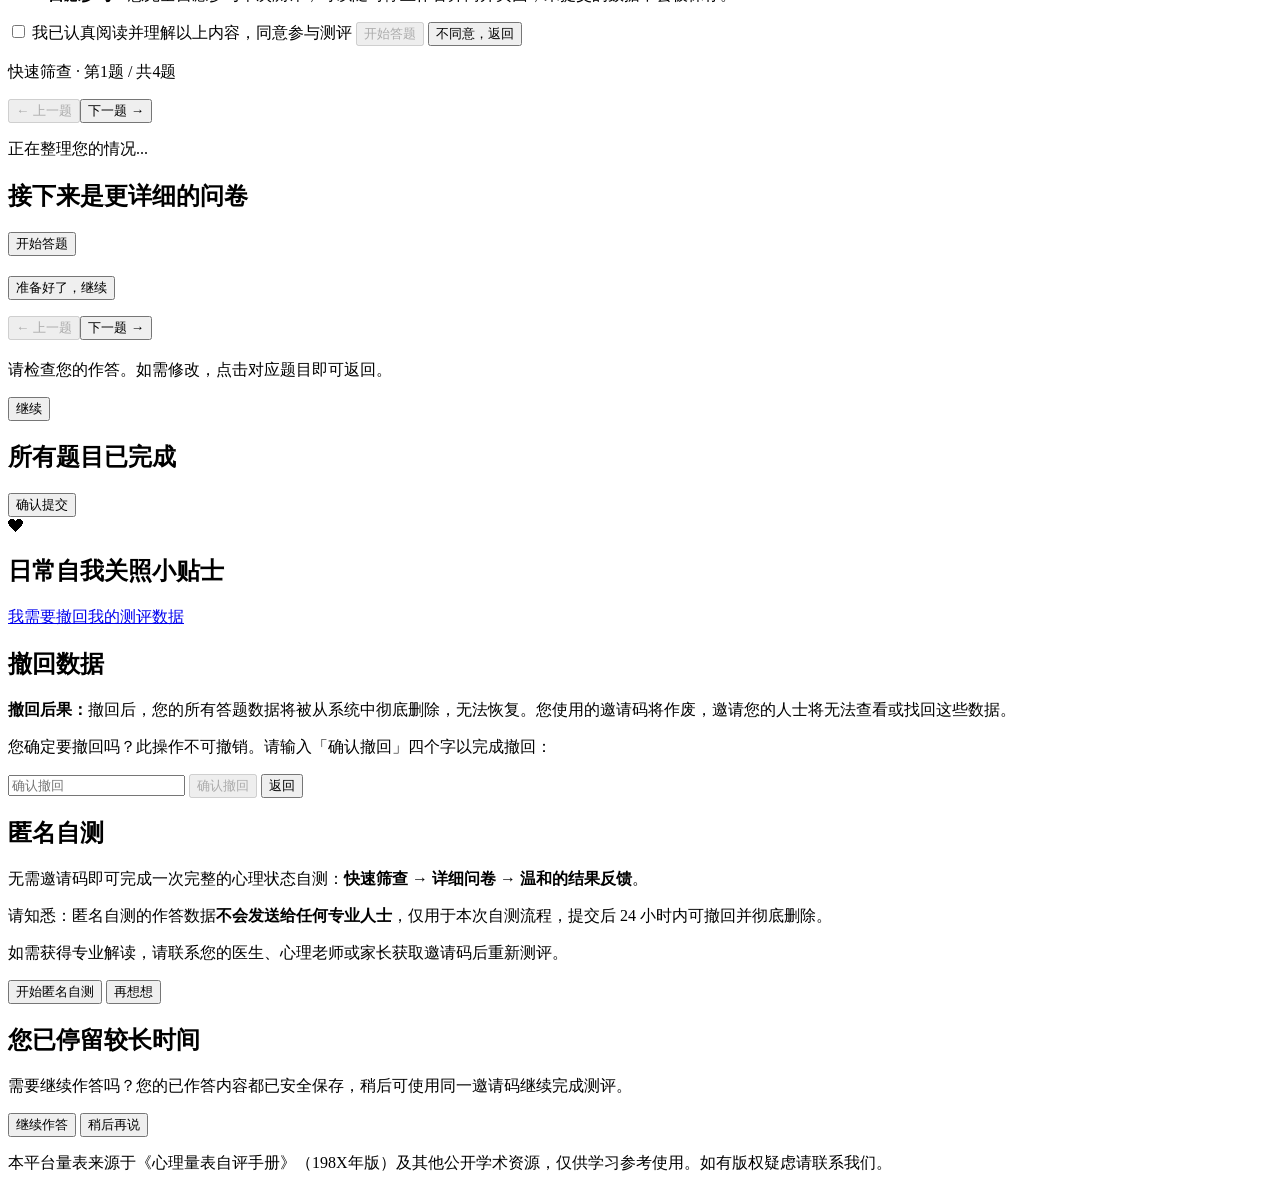
==== commit ddd6a1d1: "Save questionnaire progress and allow revisiting answers" ====
--- a/frontend-patient/index.html
+++ b/frontend-patient/index.html
@@ -85,8 +85,9 @@
     <p class="scale-label">快速筛查 · 第<span id="screen-no">1</span>题 / 共<span id="screen-total">4</span>题</p>
     <div class="question-card">
       <p class="question-text" id="screen-question"></p>
-      <div class="options" id="screen-options"></div>
-    </div>
+      <div class="options" id="screen-options"></div>
+    </div>
+    <div class="step-nav"><button id="btn-screen-back" class="step-back" type="button" disabled>← 上一题</button><button id="btn-screen-next" class="step-back hidden" type="button">下一题 →</button></div>
   </section>
 
   <!-- 过渡动画 -->
@@ -124,8 +125,9 @@
     </div>
     <div class="question-card">
       <p class="question-text" id="assess-question"></p>
-      <div class="options" id="assess-options"></div>
-    </div>
+      <div class="options" id="assess-options"></div>
+    </div>
+    <div class="step-nav"><button id="btn-assess-back" class="step-back" type="button" disabled>← 上一题</button><button id="btn-assess-next" class="step-back hidden" type="button">下一题 →</button></div>
   </section>
 
   <!-- 量表完成确认页 -->
